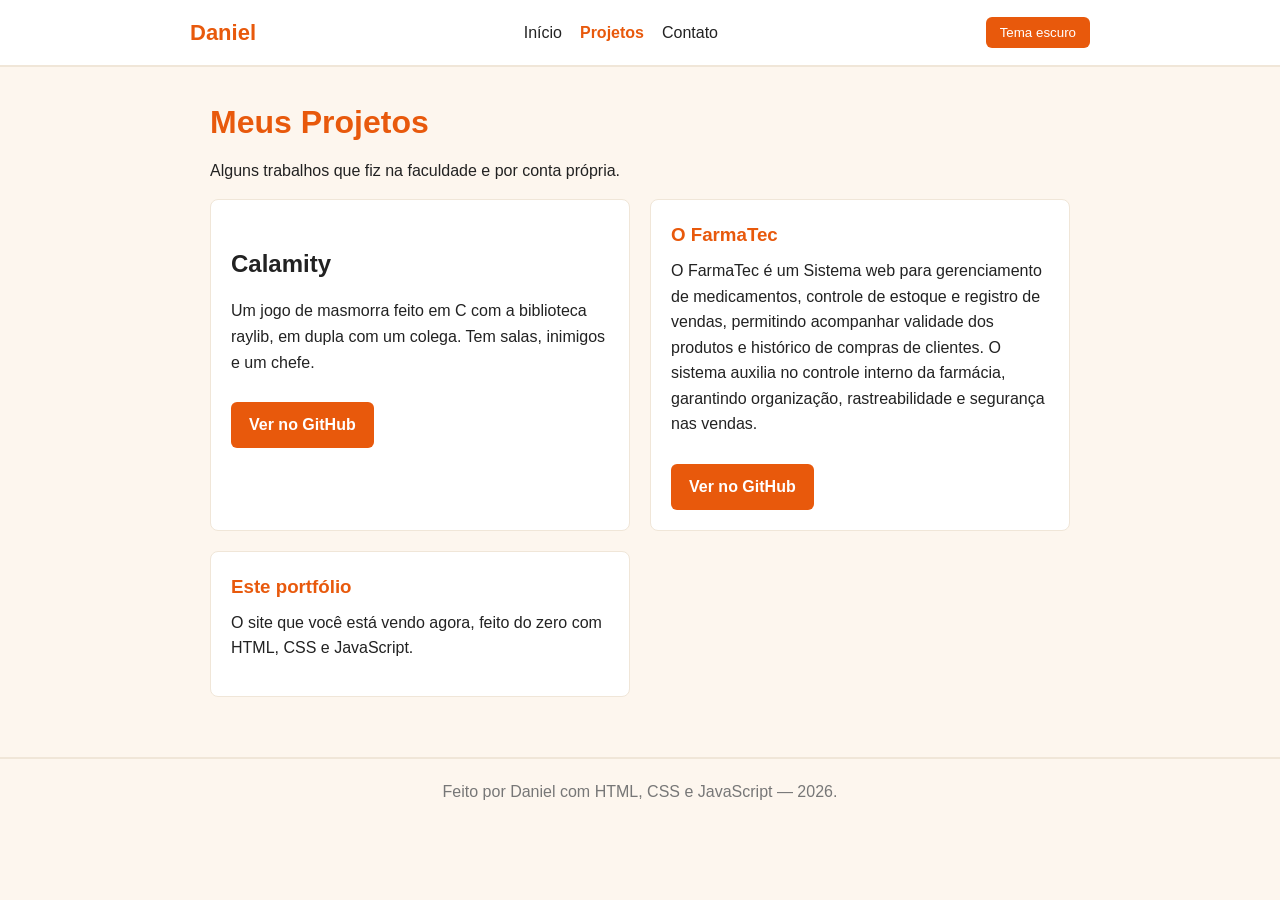
==== projeto.html @ 4d28764e "Primeira versão do portfólio" ====
<!DOCTYPE html>
<html lang="pt-BR">
  <head>
    <meta charset="utf-8" />
    <meta name="viewport" content="width=device-width, initial-scale=1" />
    <title>Projetos - Daniel</title>
    <link rel="stylesheet" href="styles.css" />
  </head>
  <body>
    <header>
      <nav>
        <a class="logo" href="index.html">Daniel</a>
        <ul>
          <li><a href="index.html">Início</a></li>
          <li><a href="projeto.html" class="ativo">Projetos</a></li>
          <li><a href="contato.html">Contato</a></li>
        </ul>
        <button id="botao-tema" type="button">Tema escuro</button>
      </nav>
    </header>

    <main>
      <section>
        <h1>Meus Projetos</h1>
        <p>Alguns trabalhos que fiz na faculdade e por conta própria.</p>

        <div class="projetos">
          
            <div class="card">
  <h2>Calamity</h2>
  <p>Um jogo de masmorra feito em C com a biblioteca raylib, em dupla com um colega. Tem salas, inimigos e um chefe.</p>
  <a href="https://github.com/JoaoPedroSSBarbosa/Calamity" class="btn-github" target="_blank" rel="noopener">
    Ver no GitHub
  </a>
</div>
          </article>


          <article class="card">
     <h3>O FarmaTec</h3>
<p>
  O FarmaTec é um Sistema web para gerenciamento de medicamentos, controle de estoque e registro de vendas, permitindo acompanhar validade dos produtos e histórico de compras de clientes. O sistema auxilia no controle interno da farmácia, garantindo organização, rastreabilidade e segurança nas vendas.
</p>
<a href="https://github.com/Nick182-n/FarmaTec" class="btn-github" target="_blank" rel="noopener">
  Ver no GitHub
</a>
</article>

          <article class="card">
            <h3>Este portfólio</h3>
            <p>
              O site que você está vendo agora, feito do zero com HTML, CSS e
              JavaScript.
            </p>
          </article>
        </div>
      </section>
    </main>

    <footer>
      <p>Feito por Daniel com HTML, CSS e JavaScript &mdash; 2026.</p>
    </footer>

    <script src="script.js"></script>
  </body>
</html>
---- styles.css ----
/* ===== Estilo do meu portfolio ===== */

/* Tira margens padrao e facilita o tamanho das caixas */
* {
  margin: 0;
  padding: 0;
  box-sizing: border-box;
}

body {
  font-family: Arial, Helvetica, sans-serif;
  background-color: #fdf6ee;
  color: #222222;
  line-height: 1.6;
}

/* ----- Cabecalho e menu (usa FLEXBOX) ----- */
header {
  background-color: #ffffff;
  border-bottom: 2px solid #f0e6d8;
  padding: 15px 20px;
}

nav {
  display: flex; /* Flexbox alinha o menu na horizontal */
  justify-content: space-between;
  align-items: center;
  flex-wrap: wrap;
  max-width: 900px;
  margin: 0 auto;
}

.logo {
  font-size: 22px;
  font-weight: bold;
  color: #e8590c;
  text-decoration: none;
}

nav ul {
  display: flex;
  gap: 18px;
  list-style: none;
}

nav a {
  text-decoration: none;
  color: #222222;
}

nav a:hover {
  color: #e8590c;
}

.ativo {
  color: #e8590c;
  font-weight: bold;
}

/* Botao que troca o tema */
#botao-tema {
  background-color: #e8590c;
  color: #ffffff;
  border: none;
  padding: 8px 14px;
  border-radius: 6px;
  cursor: pointer;
}

/* ----- Conteudo principal ----- */
main {
  max-width: 900px;
  margin: 0 auto;
  padding: 30px 20px;
}

h1 {
  font-size: 32px;
  margin-bottom: 10px;
  color: #e8590c;
}

h2 {
  font-size: 24px;
  margin: 25px 0 15px;
}

p {
  margin-bottom: 15px;
}

.habilidades {
  margin-left: 20px;
}

/* ----- Grade de projetos (usa GRID) ----- */
.projetos {
  display: grid; /* CSS Grid cria as colunas */
  grid-template-columns: repeat(2, 1fr);
  gap: 20px;
}

.card {
  background-color: #ffffff;
  border: 1px solid #f0e6d8;
  border-radius: 8px;
  padding: 20px;
}

.card h3 {
  color: #e8590c;
  margin-bottom: 8px;
}

/* ----- Formulario ----- */
form {
  background-color: #ffffff;
  border: 1px solid #f0e6d8;
  border-radius: 8px;
  padding: 20px;
  max-width: 450px;
}

label {
  display: block;
  margin-top: 12px;
  margin-bottom: 4px;
}

input,
textarea {
  width: 100%;
  padding: 8px;
  border: 1px solid #cccccc;
  border-radius: 6px;
  font-family: inherit;
  font-size: 15px;
}

#botao-enviar {
  margin-top: 15px;
  background-color: #e8590c;
  color: #ffffff;
  border: none;
  padding: 10px 18px;
  border-radius: 6px;
  cursor: pointer;
}

#mensagem-form {
  margin-top: 15px;
  font-weight: bold;
}

/* ----- Rodape ----- */
footer {
  text-align: center;
  padding: 20px;
  color: #777777;
  border-top: 2px solid #f0e6d8;
  margin-top: 30px;
}

/* ----- Tema escuro (ligado pelo JavaScript) ----- */
body.escuro {
  background-color: #1e1e1e;
  color: #eeeeee;
}

body.escuro header,
body.escuro .card,
body.escuro form {
  background-color: #2a2a2a;
  border-color: #444444;
}

body.escuro nav a {
  color: #eeeeee;
}

/* ----- Ajuste para celular ----- */
@media (max-width: 600px) {
  .projetos {
    grid-template-columns: 1fr; /* uma coluna so */
  }
  nav {
    flex-direction: column;
    gap: 10px;
  }
}

/* ----- Minha foto ----- */
.minha-foto {
  width: 200px;
  height: 250px;
  border-radius: 50%; 
  object-fit: cover;  
  border: 4px solid #e8590c;
  margin-bottom: 15px;
}

.btn-github {
  display: inline-block;
  margin-top: 12px;
  padding: 10px 18px;
  background-color: #e8590c;   /* mesmo laranja dos títulos */
  color: #fff;
  text-decoration: none;
  border-radius: 6px;
  font-weight: bold;
  transition: background-color 0.2s ease, transform 0.2s ease;
}

.btn-github:hover {
  background-color: #c44d09;   /* escurece no hover */
  transform: translateY(-2px); /* sobe um pouquinho */
}
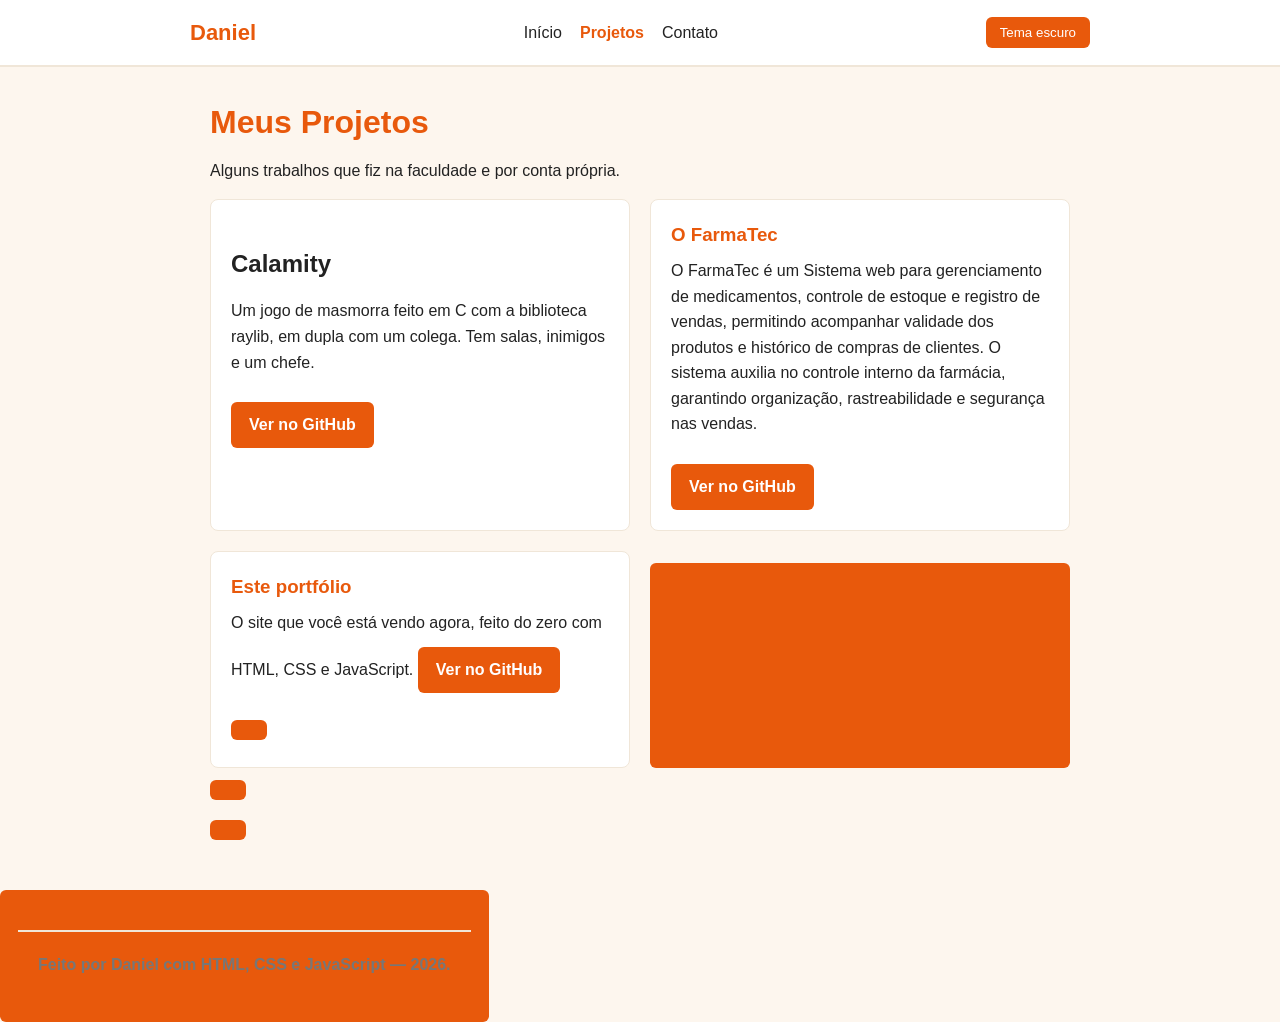
==== commit 581c88fa: "Add GitHub link to portfolio section" ====
--- a/projeto.html
+++ b/projeto.html
@@ -51,6 +51,8 @@
             <p>
               O site que você está vendo agora, feito do zero com HTML, CSS e
               JavaScript.
+               <a href="https://github.com/DanielBezerraCNC/DanielPortifolio" class="btn-github" target="_blank" rel="noopener">
+    Ver no GitHub
             </p>
           </article>
         </div>
@@ -63,4 +65,4 @@
 
     <script src="script.js"></script>
   </body>
-</html>+</html>
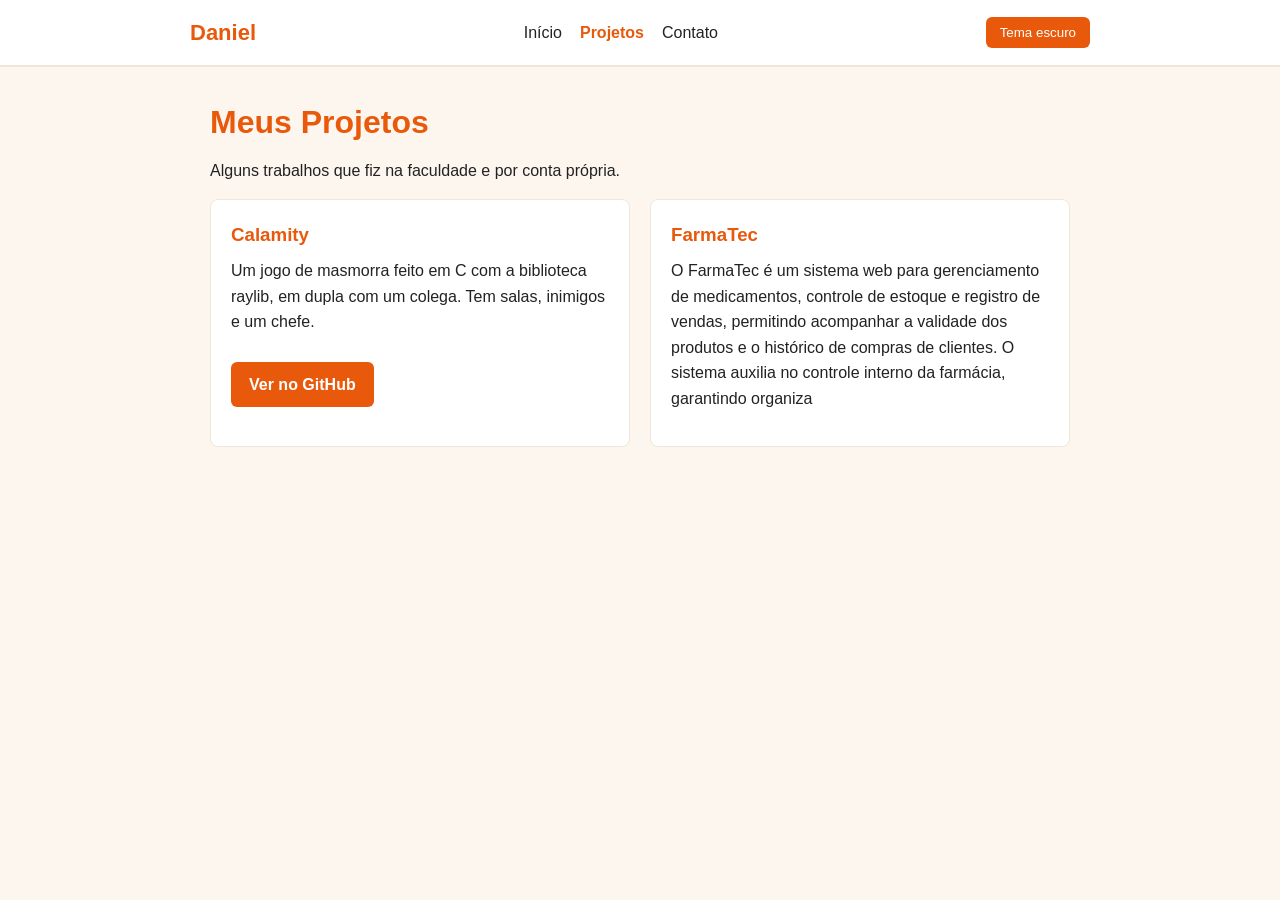
==== commit 956e517f: "Arrumar Bug" ====
--- a/projeto.html
+++ b/projeto.html
@@ -25,44 +25,22 @@
         <p>Alguns trabalhos que fiz na faculdade e por conta própria.</p>
 
         <div class="projetos">
-          
-            <div class="card">
-  <h2>Calamity</h2>
-  <p>Um jogo de masmorra feito em C com a biblioteca raylib, em dupla com um colega. Tem salas, inimigos e um chefe.</p>
-  <a href="https://github.com/JoaoPedroSSBarbosa/Calamity" class="btn-github" target="_blank" rel="noopener">
-    Ver no GitHub
-  </a>
-</div>
+          <article class="card">
+            <h3>Calamity</h3>
+            <p>
+              Um jogo de masmorra feito em C com a biblioteca raylib, em dupla
+              com um colega. Tem salas, inimigos e um chefe.
+            </p>
+            <a href="https://github.com/JoaoPedroSSBarbosa/Calamity" class="btn-github" target="_blank" rel="noopener">
+              Ver no GitHub
+            </a>
           </article>
 
-
           <article class="card">
-     <h3>O FarmaTec</h3>
-<p>
-  O FarmaTec é um Sistema web para gerenciamento de medicamentos, controle de estoque e registro de vendas, permitindo acompanhar validade dos produtos e histórico de compras de clientes. O sistema auxilia no controle interno da farmácia, garantindo organização, rastreabilidade e segurança nas vendas.
-</p>
-<a href="https://github.com/Nick182-n/FarmaTec" class="btn-github" target="_blank" rel="noopener">
-  Ver no GitHub
-</a>
-</article>
-
-          <article class="card">
-            <h3>Este portfólio</h3>
+            <h3>FarmaTec</h3>
             <p>
-              O site que você está vendo agora, feito do zero com HTML, CSS e
-              JavaScript.
-               <a href="https://github.com/DanielBezerraCNC/DanielPortifolio" class="btn-github" target="_blank" rel="noopener">
-    Ver no GitHub
-            </p>
-          </article>
-        </div>
-      </section>
-    </main>
-
-    <footer>
-      <p>Feito por Daniel com HTML, CSS e JavaScript &mdash; 2026.</p>
-    </footer>
-
-    <script src="script.js"></script>
-  </body>
-</html>
+              O FarmaTec é um sistema web para gerenciamento de medicamentos,
+              controle de estoque e registro de vendas, permitindo acompanhar a
+              validade dos produtos e o histórico de compras de clientes. O
+              sistema auxilia no controle interno da farmácia, garantindo
+              organiza
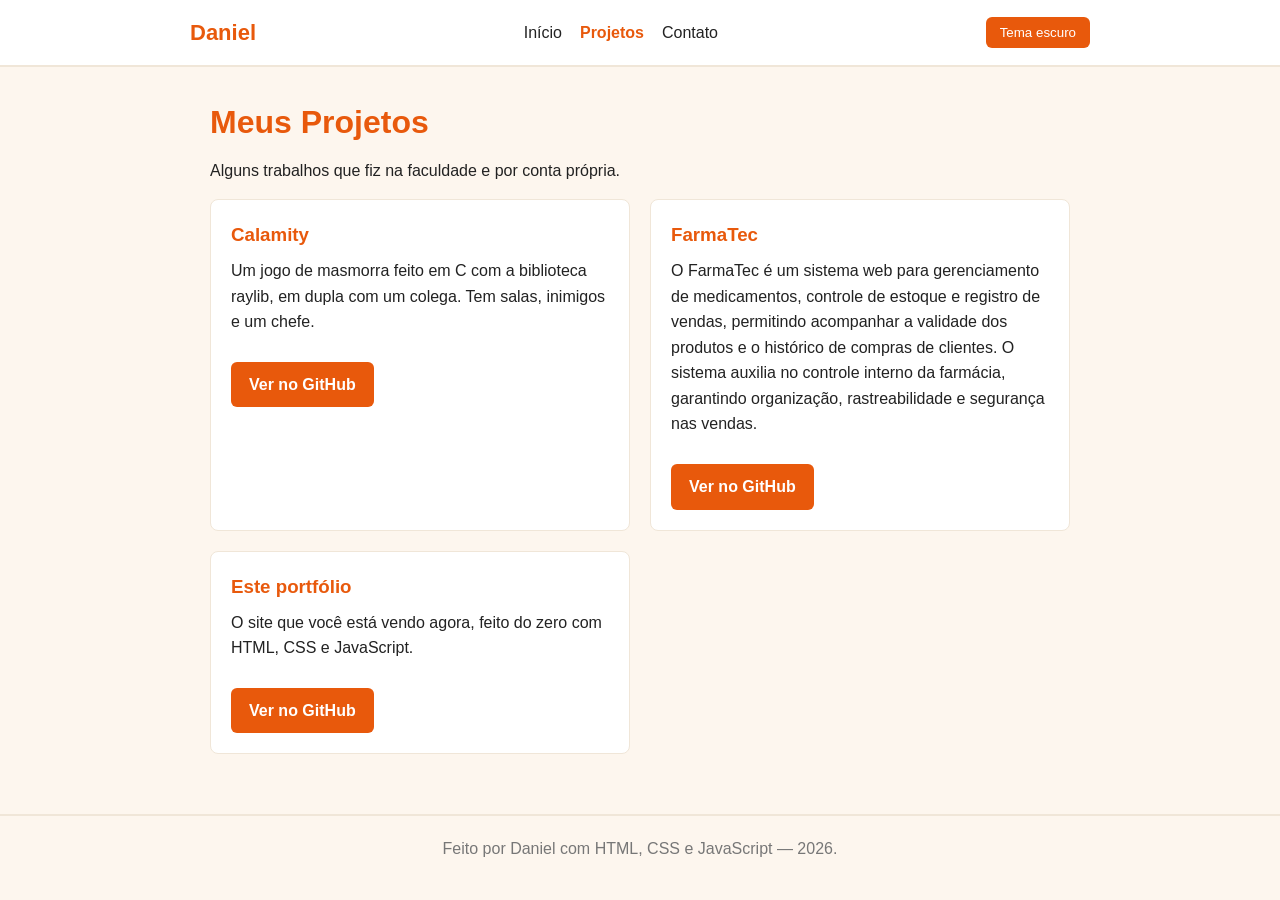
==== commit de5c0804: "Update projeto.html" ====
--- a/projeto.html
+++ b/projeto.html
@@ -31,9 +31,7 @@
               Um jogo de masmorra feito em C com a biblioteca raylib, em dupla
               com um colega. Tem salas, inimigos e um chefe.
             </p>
-            <a href="https://github.com/JoaoPedroSSBarbosa/Calamity" class="btn-github" target="_blank" rel="noopener">
-              Ver no GitHub
-            </a>
+            <a href="https://github.com/JoaoPedroSSBarbosa/Calamity" class="btn-github" target="_blank" rel="noopener">Ver no GitHub</a>
           </article>
 
           <article class="card">
@@ -43,4 +41,27 @@
               controle de estoque e registro de vendas, permitindo acompanhar a
               validade dos produtos e o histórico de compras de clientes. O
               sistema auxilia no controle interno da farmácia, garantindo
-              organiza
+              organização, rastreabilidade e segurança nas vendas.
+            </p>
+            <a href="https://github.com/Nick182-n/FarmaTec" class="btn-github" target="_blank" rel="noopener">Ver no GitHub</a>
+          </article>
+
+          <article class="card">
+            <h3>Este portfólio</h3>
+            <p>
+              O site que você está vendo agora, feito do zero com HTML, CSS e
+              JavaScript.
+            </p>
+            <a href="https://github.com/DanielBezerraCNC/DanielPortifolio" class="btn-github" target="_blank" rel="noopener">Ver no GitHub</a>
+          </article>
+        </div>
+      </section>
+    </main>
+
+    <footer>
+      <p>Feito por Daniel com HTML, CSS e JavaScript &mdash; 2026.</p>
+    </footer>
+
+    <script src="script.js"></script>
+  </body>
+</html>
